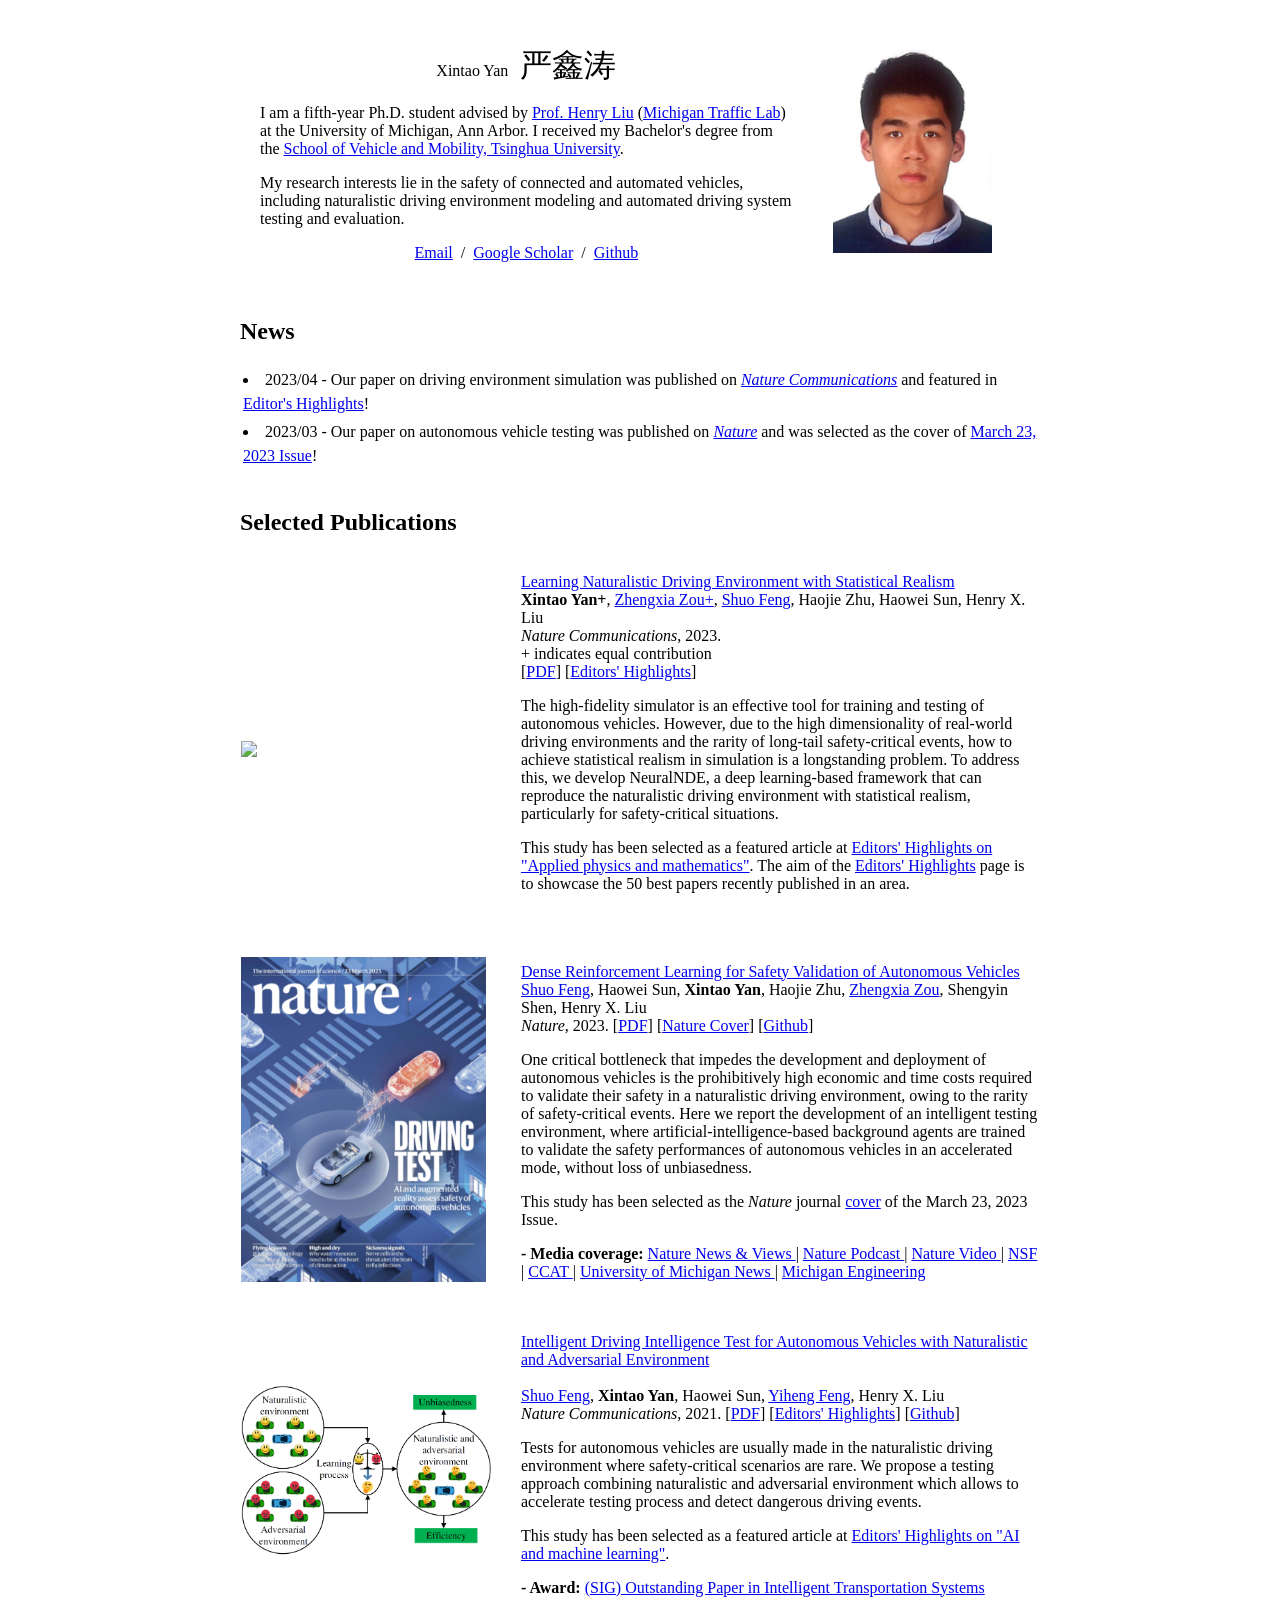
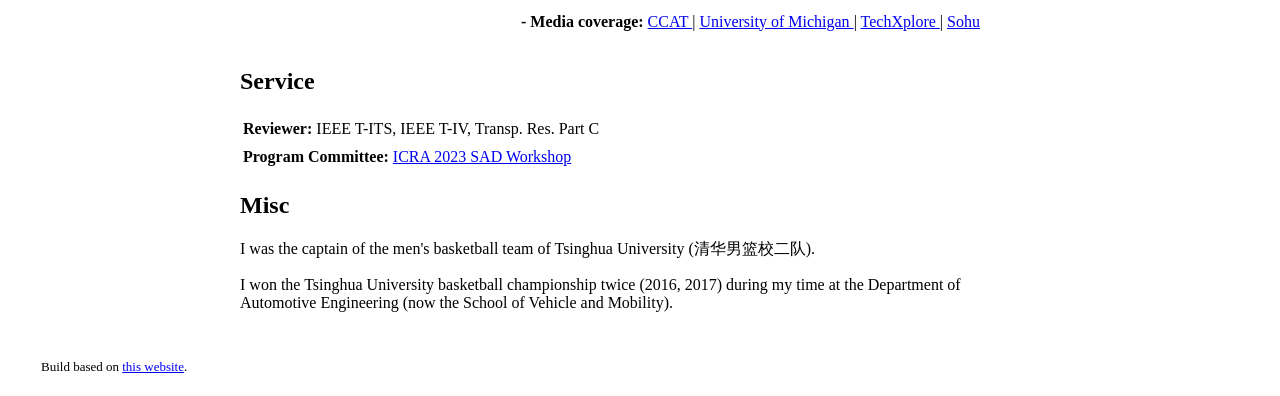
==== index.html @ e9068c9d "Update UM logo" ====
<!DOCTYPE HTML>
<html lang="en"><head><meta http-equiv="Content-Type" content="text/html; charset=UTF-8">

  <title>Xintao Yan</title>
  
  <meta name="author" content="Xintao Yan">
  <meta name="viewport" content="width=device-width, initial-scale=1">
  
  <link rel="stylesheet" type="text/css" href="stylesheet.css">
  <link rel="icon" type="image/png" href="images/UM_logo-hex.png">
</head>

<body>
  <table style="width:100%;max-width:800px;border:0px;border-spacing:0px;border-collapse:separate;margin-right:auto;margin-left:auto;"><tbody>
    <tr style="padding:0px">
      <td style="padding:0px">
        <table style="width:100%;border:0px;border-spacing:0px;border-collapse:separate;margin-right:auto;margin-left:auto;"><tbody>
          <tr style="padding:0px">
            <td style="padding:2.5%;width:63%;vertical-align:middle">
              <p style="text-align:center">
                <name>Xintao Yan  &nbsp <font face="KaiTi" size="6">严鑫涛</font></name>
                <!-- <name>Xintao Yan - 严鑫涛</name> -->
              </p>
              <p>I am a fifth-year Ph.D. student advised by <a href="https://cee.engin.umich.edu/people/liu-henry/">Prof. Henry Liu</a>
                (<a href="https://traffic.engin.umich.edu/home">Michigan Traffic Lab</a>) at the University of Michigan, Ann Arbor.
                I received my Bachelor's degree from the <a href="https://www.tsinghua.edu.cn/en/">School of Vehicle and Mobility, Tsinghua University</a>.
              </p>
              <p>
                My research interests lie in the safety of connected and automated vehicles, including naturalistic 
                driving environment modeling and automated driving system testing and evaluation. 
              </p>
              <p style="text-align:center">
                <a href="mailto:xintaoy@umich.com">Email</a> &nbsp/&nbsp
                <a href="https://scholar.google.com/citations?user=KZSpfTYAAAAJ&hl=en">Google Scholar</a> &nbsp/&nbsp
                <a href="https://github.com/yougeyxt">Github</a>
              </p>
            </td>
            <td style="padding:2.5%;width:25%;max-width:25%">
              <a href="images/XintaoYan.jpg"><img style="width:90%;max-width:85%" alt="profile photo" src="images/XintaoYan.jpg" class="hoverZoomLink"></a>
            </td>
          </tr>
        </tbody></table>
        <section id="News">
          <h2 style="padding-bottom:vh;"> News </h2>
          <table style="line-height:150%" class="table table-hover table-striped">
              <tr><td style="width:20%;"><li>2023/04 - Our paper on driving environment simulation was published on 
                <a href="https://www.nature.com/articles/s41467-023-37677-5"><em>Nature Communications</em></a> and featured in 
                <a href="https://www.nature.com/collections/hjhbgijcei">Editor's Highlights</a>!
              </li> </td></tr>
              <tr><td style="width:20%;"><li>2023/03 - Our paper on autonomous vehicle testing was published on 
                <a href="https://www.nature.com/articles/s41586-023-05732-2"><em>Nature</em></a> and was selected
                as the cover of <a href="https://www.nature.com/nature/volumes/615/issues/7953">March 23, 2023 Issue</a>! </li></td></tr></table>
      </section>

      <br>
      <section id="Research">
        <h2> Selected Publications </h2>
        <!-- <hr> -->
        <table style="width:100%;border:0px;border-spacing:0px;border-collapse:separate;margin-right:auto;margin-left:auto;"><tbody>
          
          <tr>
            <td style="width:35%;vertical-align:middle">
              <img src='images/NeuralNDE.gif' width=90%>
            </td>
            <td style="width:65%;vertical-align:middle">
              <p>
                <a href="https://www.nature.com/articles/s41467-023-37677-5">
                  <papertitle>Learning Naturalistic Driving Environment with Statistical Realism
                  </papertitle>
                </a>
                <br>
                <strong>Xintao Yan+</strong>, 
                <a href="https://zhengxiazou.github.io/"><author>Zhengxia Zou+</author></a>, 
                <a href="https://www.fshuo.tech/"><author>Shuo Feng</author></a>, 
                Haojie Zhu, 
                Haowei Sun, 
                Henry X. Liu <br>
                <em>Nature Communications</em>, 2023. 
                <br>
                + indicates equal contribution
                <br>
                [<a href="https://www.nature.com/articles/s41467-023-37677-5">PDF</a>]
                [<a href="https://www.nature.com/collections/hjhbgijcei">Editors' Highlights</a>]
                <br>
                <p></p>
                <p>The high-fidelity simulator is an effective tool for training and testing of 
                  autonomous vehicles. However, due to the high
                  dimensionality of real-world driving environments and the rarity of long-tail
                  safety-critical events, how to achieve statistical realism in simulation is a longstanding
                  problem. To address this, we develop NeuralNDE, a deep learning-based framework that
                  can reproduce the naturalistic driving environment with statistical realism, 
                  particularly for safety-critical situations.
                </p>
                <p>
                  This study has been selected as a featured article at 
                  <a href="https://www.nature.com/collections/hjhbgijcei">Editors' Highlights on "Applied physics and mathematics"</a>. 
                  The aim of the <a href="https://www.nature.com/ncomms/editorshighlights">Editors' Highlights</a> page
                  is to showcase the 50 best papers recently published in an area.
                </p>
                <br>
                <br>
            </td>
          </tr>
          
          <tr>
            <td style="width:35%;vertical-align:middle">
              <img src='images/D2RL_Nature_cover.png' width=88%>
            </td>
            <td style="width:65%;vertical-align:middle">
              <p>
                <a href="https://www.nature.com/articles/s41586-023-05732-2">
                  <papertitle>Dense Reinforcement Learning for Safety Validation of Autonomous Vehicles
                  </papertitle>
                </a>
                <br>
                <a href="https://www.fshuo.tech/"><author>Shuo Feng</author></a>,
                Haowei Sun,  
                <strong>Xintao Yan</strong>, 
                Haojie Zhu, 
                <a href="https://zhengxiazou.github.io/"><author>Zhengxia Zou</author></a>, 
                Shengyin Shen, 
                Henry X. Liu <br>
                <em>Nature</em>, 2023. 
                [<a href="https://www.nature.com/articles/s41586-023-05732-2">PDF</a>]
                [<a href="https://www.nature.com/nature/volumes/615/issues/7953">Nature Cover</a>]
                [<a href="https://github.com/michigan-traffic-lab/Dense-Deep-Reinforcement-Learning">Github</a>]
                <br>
                <p></p>
                <p>One critical bottleneck that impedes the development and deployment of autonomous 
                  vehicles is the prohibitively high economic and time costs required to validate their 
                  safety in a naturalistic driving environment, owing to the rarity of safety-critical 
                  events. Here we report the development of an intelligent testing environment, where 
                  artificial-intelligence-based background agents are trained to validate the safety 
                  performances of autonomous vehicles in an accelerated mode, without loss of 
                  unbiasedness.
                </p>
                <p>
                  This study has been selected as the <em>Nature</em> journal 
                  <a href="https://www.nature.com/nature/volumes/615/issues/7953">cover</a> of the March 23, 2023 Issue.
                </p>
                <p>
                  <strong>- Media coverage:</strong>
                  <a href="https://www.nature.com/articles/d41586-023-00798-4">Nature News & Views
                    <!-- Hazards help autonomous cars to drive safely -->
                  </a>|
                  <a href="https://www.nature.com/articles/d41586-023-00867-8">Nature Podcast
                    <!-- How to make driverless cars safer — expose them to lots of dangerous drivers -->
                  </a>|
                  <a href="https://www.nature.com/articles/d41586-023-00868-7">Nature Video
                    <!-- The driving test for driverless cars -->
                  </a>|
                  <a href="https://beta.nsf.gov/science-matters/researchers-leverage-ai-accelerate-driverless">NSF
                    <!-- Researchers leverage AI to accelerate driverless vehicle testing -->
                  </a>|
                  <a href="https://ccat.umtri.umich.edu/ccat-research-cover-of-nature-issue/">
                    CCAT
                  </a>|
                  <a href="https://news.umich.edu/simulated-terrible-drivers-cut-the-time-and-cost-of-av-testing-by-a-factor-of-one-thousand/">University of Michigan News
                    <!-- Simulated terrible drivers cut the time and cost of AV testing by a factor of one thousand -->
                  </a>|
                  <a href="https://news.engin.umich.edu/2023/03/simulated-terrible-drivers-cut-the-time-and-cost-of-av-testing-by-a-factor-of-one-thousand/">Michigan Engineering
                    <!-- Simulated terrible drivers cut the time and cost of AV testing by a factor of one thousand -->
                  </a>
                </p>
            </td>
          </tr>
          
          <tr>
            <td style="width:35%;vertical-align:middle">
              <img src='images/NADE-NComm.png' width=90%>
            </td>
            <td style="width:65%;vertical-align:middle">
              <p>
                <br>
                <a href="https://www.nature.com/articles/s41467-021-21007-8">
                  <papertitle>Intelligent Driving Intelligence Test for Autonomous Vehicles with Naturalistic and Adversarial Environment
                  </papertitle>
                </a>
                <br>
                <br>
                <a href="https://www.fshuo.tech/"><author>Shuo Feng</author></a>,
                <strong>Xintao Yan</strong>, 
                Haowei Sun,  
                <a href="https://engineering.purdue.edu/CE/People/ptProfile?resource_id=244000"><author>Yiheng Feng</author></a>,
                Henry X. Liu <br>
                <em>Nature Communications</em>, 2021. 
                [<a href="https://www.nature.com/articles/s41467-021-21007-8">PDF</a>]
                [<a href="https://www.nature.com/collections/ceiajcdbeb">Editors' Highlights</a>]
                [<a href="https://github.com/michigan-traffic-lab/Naturalistic-and-Adversarial-Driving-Environment">Github</a>]
                <br>
                <p></p>
                <p>Tests for autonomous vehicles are usually made in the naturalistic driving 
                  environment where safety-critical scenarios are rare. We propose a 
                  testing approach combining naturalistic and adversarial environment which 
                  allows to accelerate testing process and detect dangerous driving events.
                </p>
                <p>
                  This study has been selected as a featured article at 
                  <a href="https://www.nature.com/collections/ceiajcdbeb">Editors' Highlights on "AI and machine learning"</a>. 
                </p>
                <p>
                  <strong>- Award:</strong>
                  <a href="https://www.informs.org/Recognizing-Excellence/Community-Prizes/Transportation-Science-and-Logistics-Section/SIG-Outstanding-Paper-in-Intelligent-Transportation-Systems">
                    (SIG) Outstanding Paper in Intelligent Transportation Systems
                    <!-- Hazards help autonomous cars to drive safely -->
                  </a>
                </p>
                <p>
                  <strong>- Media coverage:</strong>
                  <a href="https://ccat.umtri.umich.edu/ccat-directors-research-published-in-nature-communications/">CCAT
                  </a>|
                  <a href="https://cee.engin.umich.edu/2021/02/02/more-efficient-testing-method-could-accelerate-the-deployment-of-autonomous-vehicles/">
                    University of Michigan
                  </a>|
                  <a href="https://techxplore.com/news/2021-02-intelligence-autonomous.html">
                    TechXplore
                  </a>|
                  <a href="https://www.sohu.com/a/449235554_610300">
                    Sohu
                  </a>
                </p>
            </td>
          </tr>

        </tbody></table>

				
        <section id="Service" >
          <!-- <h2 style="padding-bottom:1vh;">Service</h2>     -->
          <h2>Service</h2>    
          <table style="line-height:150%" class="table table-hover table-striped">
            <tr><td style="width:25%;">
              <strong>Reviewer:</strong> IEEE T-ITS, IEEE T-IV, Transp. Res. Part C </td></tr>
            <tr><td style="width:25%">
              <strong>Program Committee:</strong>
              <a href="https://sites.google.com/view/icra2023av/home">
                ICRA 2023 SAD Workshop
              </a>
            </td></tr>
          </table>
      </section>

      <section id="Misc" >
        <!-- <h2 style="padding-bottom:1vh;">Service</h2>     -->
        <h2>Misc</h2>    
        <table style="line-height:150%" class="table table-hover table-striped">
          <p>
            I was the captain of the men's basketball team of Tsinghua University (清华男篮校二队). 
          </p>
          <p>
            I won the Tsinghua University basketball championship twice (2016, 2017) during my time at the 
            Department of Automotive Engineering (now the School of Vehicle and Mobility).
          </p>
        </table>
      </section>
    
        </tbody></table>
        <table style="width:100%;border:0px;border-spacing:0px;border-collapse:separate;margin-right:auto;margin-left:auto;"><tbody>
          <tr>
            <td style="padding:0px;padding-left: 33px;">
              <br>
              <p style="text-align:left;font-size:small;">
                Build based on <a href="https://github.com/jonbarron/jonbarron_website">this website</a>.
              </p>
            </td>
          </tr>
        </tbody></table>
      </td>
    </tr>
  </table>
</body>

</html>
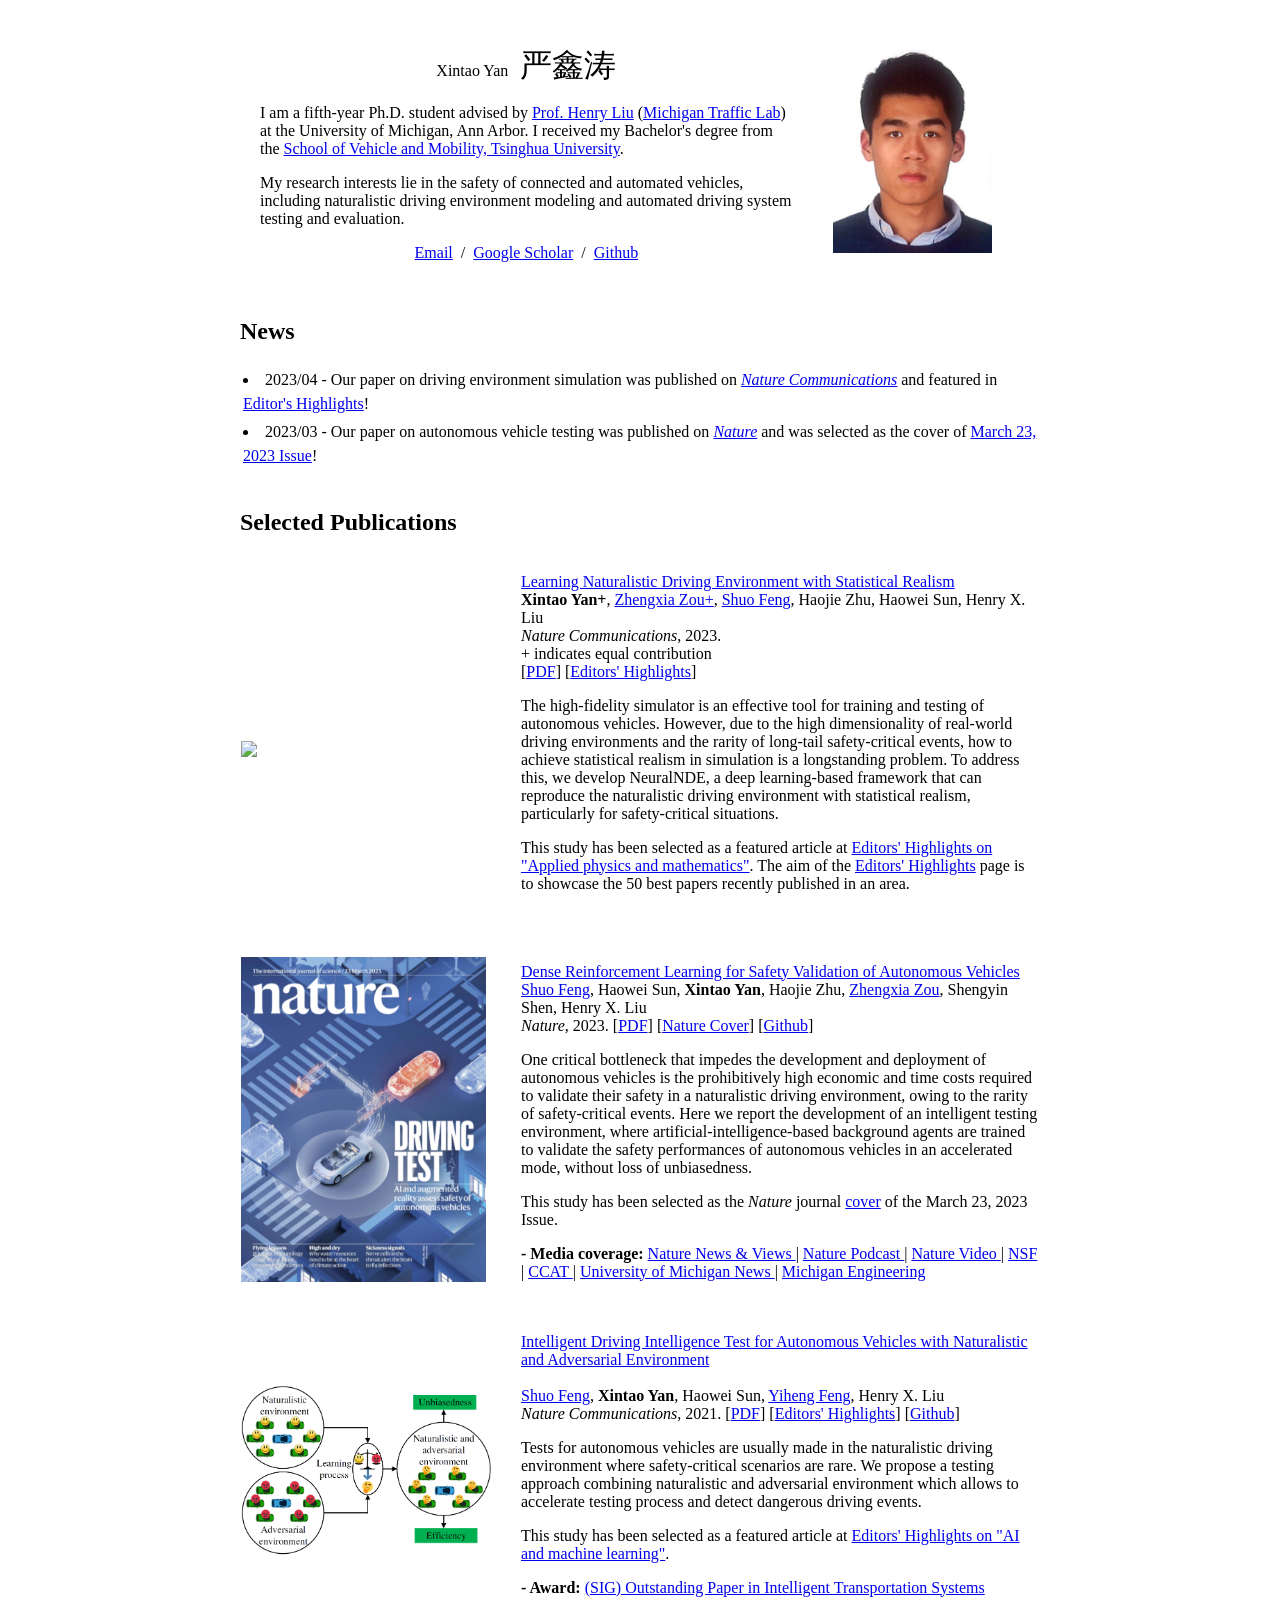
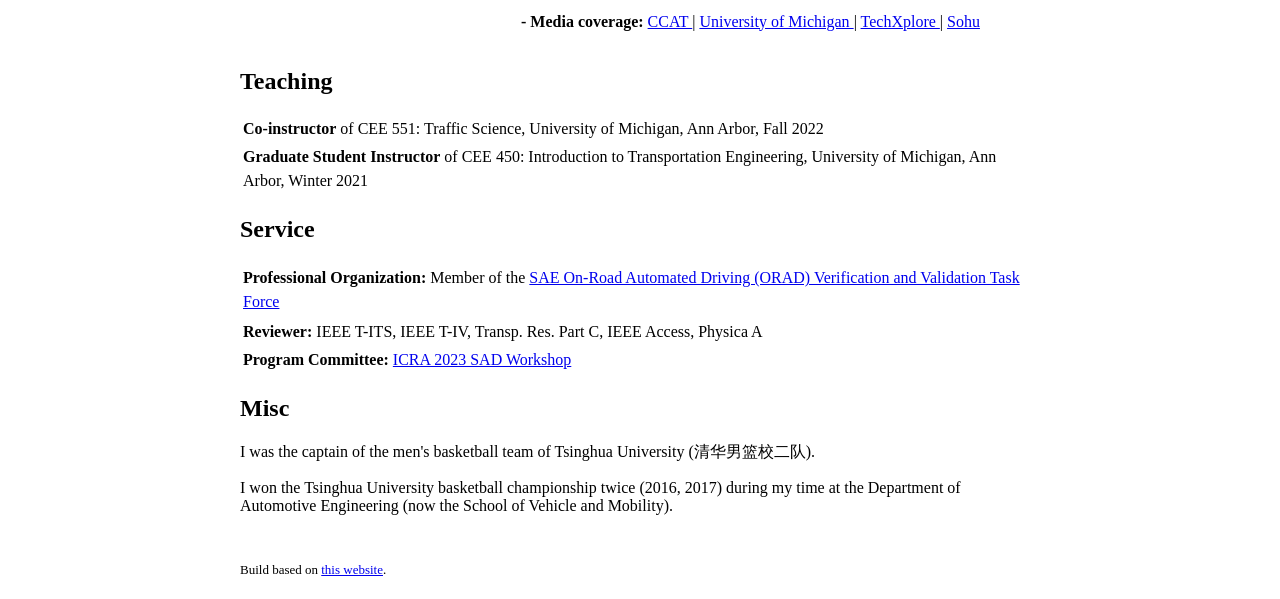
==== commit b89dc5e7: "Add teaching and update service" ====
--- a/index.html
+++ b/index.html
@@ -224,19 +224,45 @@
 
         </tbody></table>
 
+        <section id="Teaching" >
+          <!-- <h2 style="padding-bottom:1vh;">Service</h2>     -->
+          <h2>Teaching</h2>    
+          <table style="line-height:150%" class="table table-hover table-striped">
+            <tr><td style="width:25%;">
+              <strong>Co-instructor</strong> of CEE 551: Traffic Science, University of Michigan, Ann Arbor, Fall 2022
+            </td></tr>
+            
+            <tr><td style="width:25%">
+              <strong>Graduate Student Instructor</strong> of CEE 450: Introduction to Transportation Engineering, 
+              University of Michigan, Ann Arbor, Winter 2021
+            </td></tr>
+
+          </table>
+      </section>
 				
         <section id="Service" >
           <!-- <h2 style="padding-bottom:1vh;">Service</h2>     -->
           <h2>Service</h2>    
+          
           <table style="line-height:150%" class="table table-hover table-striped">
             <tr><td style="width:25%;">
-              <strong>Reviewer:</strong> IEEE T-ITS, IEEE T-IV, Transp. Res. Part C </td></tr>
+              <strong>Professional Organization:</strong> 
+              Member of the 
+              <a href="https://standardsworks.sae.org/standards-committees/road-automated-driving-orad-verification-validation">
+                SAE On-Road Automated Driving (ORAD) Verification and Validation Task Force </a>
+            </td></tr>
+          
+          <table style="line-height:150%" class="table table-hover table-striped">
+            <tr><td style="width:25%;">
+              <strong>Reviewer:</strong> IEEE T-ITS, IEEE T-IV, Transp. Res. Part C, IEEE Access, Physica A 
+            </td></tr>
+            
             <tr><td style="width:25%">
               <strong>Program Committee:</strong>
               <a href="https://sites.google.com/view/icra2023av/home">
-                ICRA 2023 SAD Workshop
-              </a>
-            </td></tr>
+                ICRA 2023 SAD Workshop</a>
+            </td></tr>
+
           </table>
       </section>
 
@@ -254,10 +280,9 @@
         </table>
       </section>
     
-        </tbody></table>
         <table style="width:100%;border:0px;border-spacing:0px;border-collapse:separate;margin-right:auto;margin-left:auto;"><tbody>
           <tr>
-            <td style="padding:0px;padding-left: 33px;">
+            <td style="padding:0px;">
               <br>
               <p style="text-align:left;font-size:small;">
                 Build based on <a href="https://github.com/jonbarron/jonbarron_website">this website</a>.
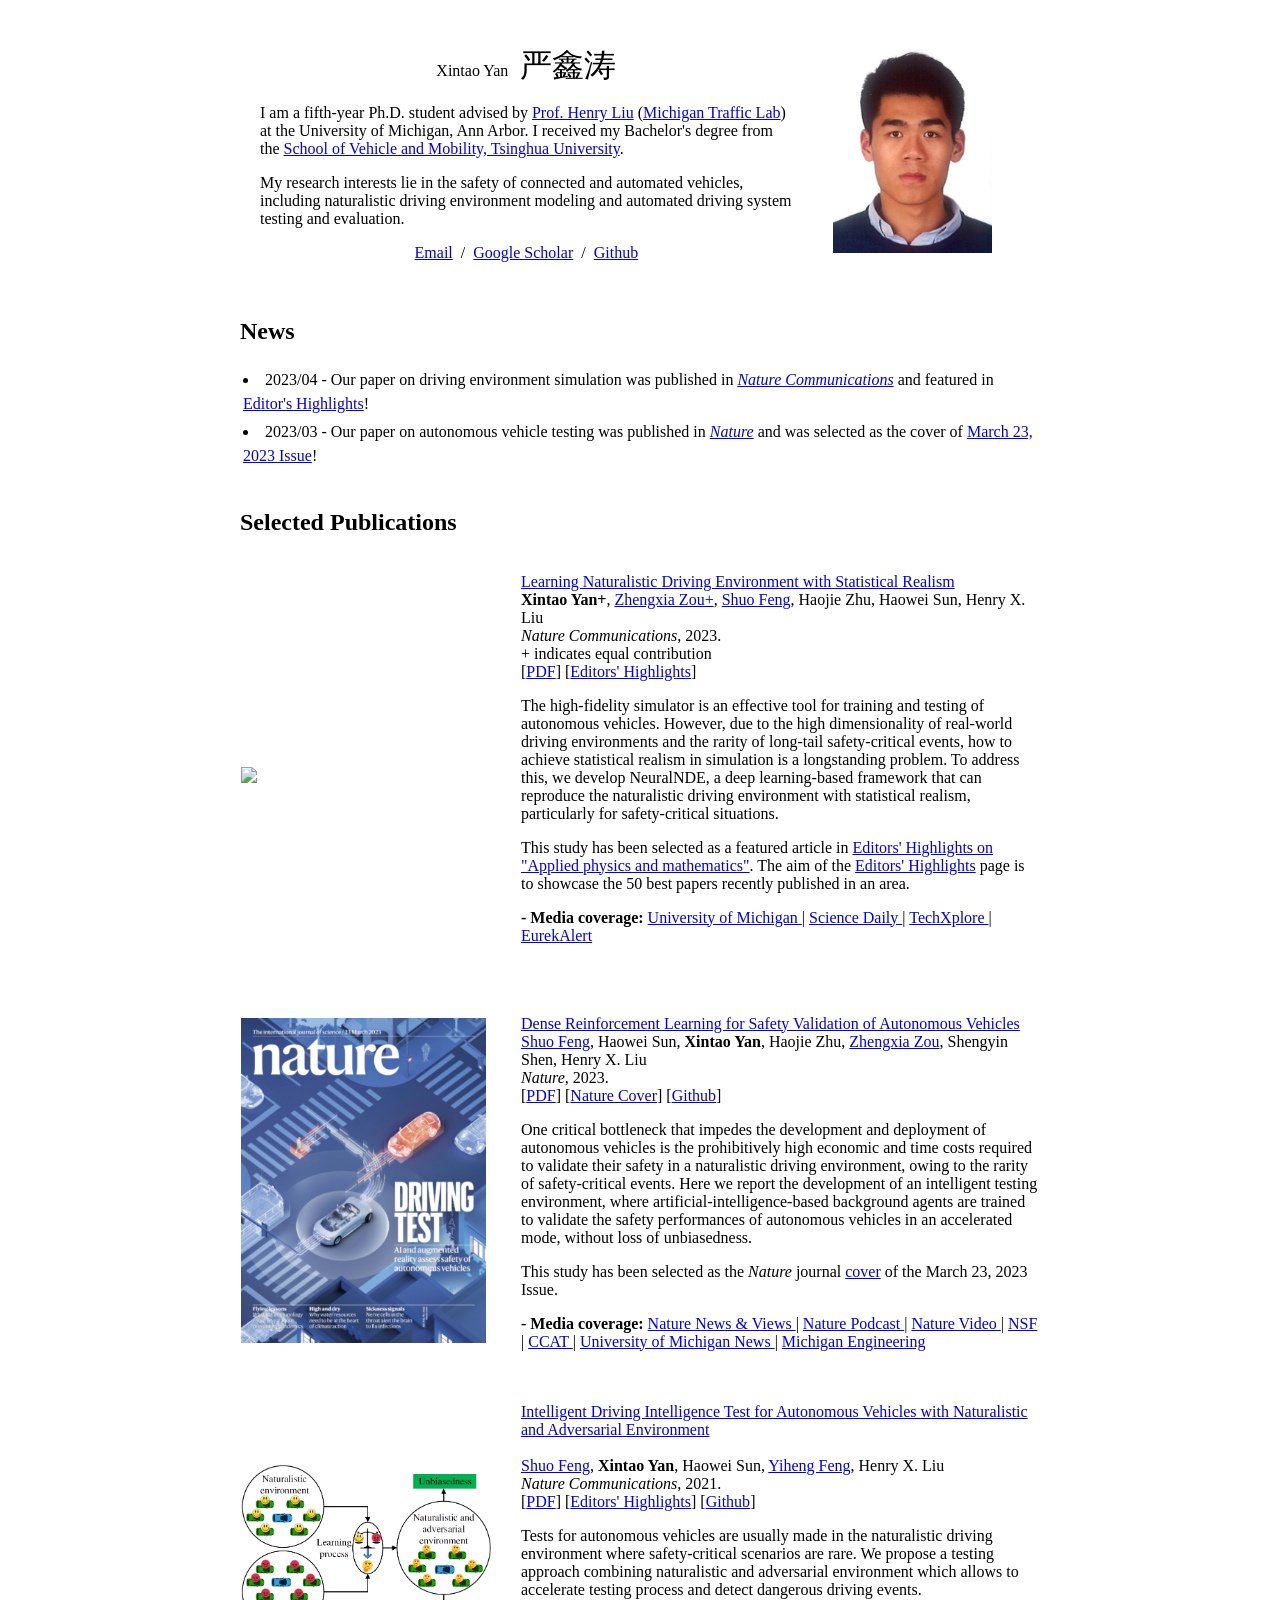
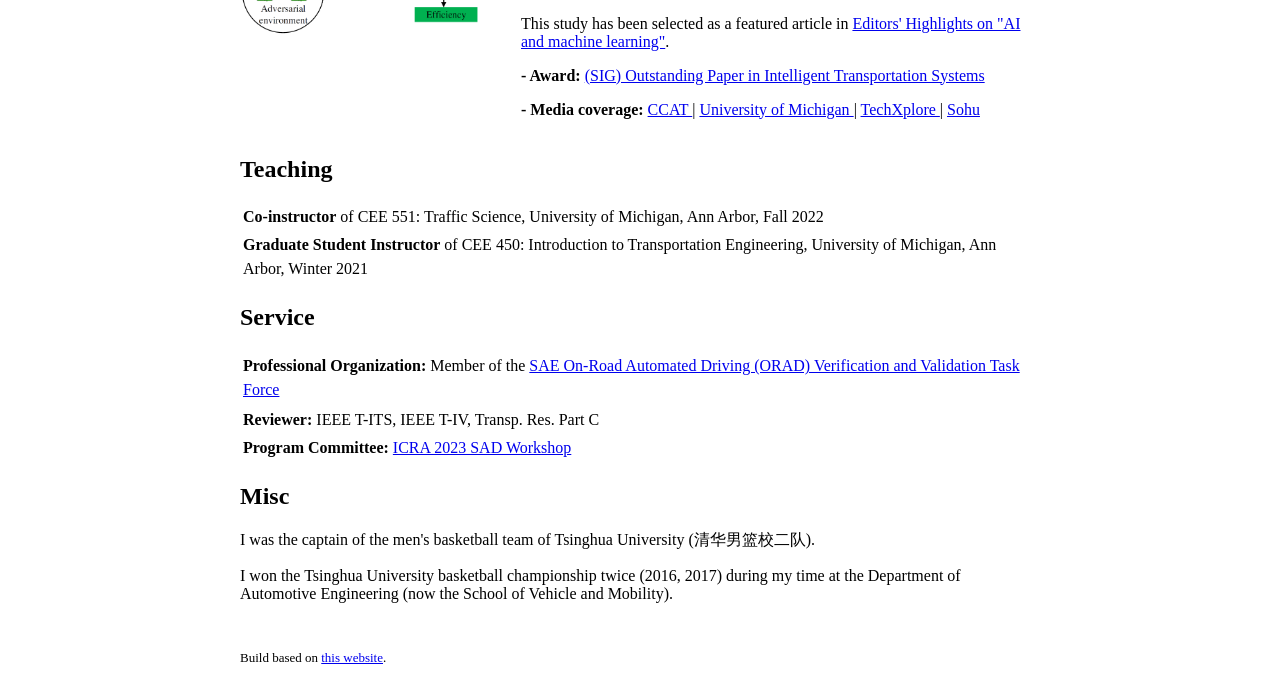
==== commit d396da86: "update NeuralNDE media coverage" ====
--- a/index.html
+++ b/index.html
@@ -43,11 +43,11 @@
         <section id="News">
           <h2 style="padding-bottom:vh;"> News </h2>
           <table style="line-height:150%" class="table table-hover table-striped">
-              <tr><td style="width:20%;"><li>2023/04 - Our paper on driving environment simulation was published on 
+              <tr><td style="width:20%;"><li>2023/04 - Our paper on driving environment simulation was published in 
                 <a href="https://www.nature.com/articles/s41467-023-37677-5"><em>Nature Communications</em></a> and featured in 
                 <a href="https://www.nature.com/collections/hjhbgijcei">Editor's Highlights</a>!
               </li> </td></tr>
-              <tr><td style="width:20%;"><li>2023/03 - Our paper on autonomous vehicle testing was published on 
+              <tr><td style="width:20%;"><li>2023/03 - Our paper on autonomous vehicle testing was published in 
                 <a href="https://www.nature.com/articles/s41586-023-05732-2"><em>Nature</em></a> and was selected
                 as the cover of <a href="https://www.nature.com/nature/volumes/615/issues/7953">March 23, 2023 Issue</a>! </li></td></tr></table>
       </section>
@@ -92,11 +92,28 @@
                   particularly for safety-critical situations.
                 </p>
                 <p>
-                  This study has been selected as a featured article at 
+                  This study has been selected as a featured article in 
                   <a href="https://www.nature.com/collections/hjhbgijcei">Editors' Highlights on "Applied physics and mathematics"</a>. 
                   The aim of the <a href="https://www.nature.com/ncomms/editorshighlights">Editors' Highlights</a> page
                   is to showcase the 50 best papers recently published in an area.
                 </p>
+
+                <p>
+                  <strong>- Media coverage:</strong>
+                  <a href="https://news.umich.edu/worlds-first-realistic-simulated-driving-environment-based-on-crash-prone-michigan-intersection/">
+                    University of Michigan
+                  </a>|
+                  <a href="https://www.sciencedaily.com/releases/2023/05/230501114008.htm">
+                    Science Daily
+                  </a>|
+                  <a href="https://techxplore.com/news/2023-05-world-realistic-simulated-environment-based.html">
+                    TechXplore
+                  </a>|
+                  <a href="https://www.eurekalert.org/news-releases/987857">
+                    EurekAlert
+                  </a>
+                </p>
+
                 <br>
                 <br>
             </td>
@@ -120,7 +137,8 @@
                 <a href="https://zhengxiazou.github.io/"><author>Zhengxia Zou</author></a>, 
                 Shengyin Shen, 
                 Henry X. Liu <br>
-                <em>Nature</em>, 2023. 
+                <em>Nature</em>, 2023.
+                <br>
                 [<a href="https://www.nature.com/articles/s41586-023-05732-2">PDF</a>]
                 [<a href="https://www.nature.com/nature/volumes/615/issues/7953">Nature Cover</a>]
                 [<a href="https://github.com/michigan-traffic-lab/Dense-Deep-Reinforcement-Learning">Github</a>]
@@ -184,6 +202,7 @@
                 <a href="https://engineering.purdue.edu/CE/People/ptProfile?resource_id=244000"><author>Yiheng Feng</author></a>,
                 Henry X. Liu <br>
                 <em>Nature Communications</em>, 2021. 
+                <br>
                 [<a href="https://www.nature.com/articles/s41467-021-21007-8">PDF</a>]
                 [<a href="https://www.nature.com/collections/ceiajcdbeb">Editors' Highlights</a>]
                 [<a href="https://github.com/michigan-traffic-lab/Naturalistic-and-Adversarial-Driving-Environment">Github</a>]
@@ -195,7 +214,7 @@
                   allows to accelerate testing process and detect dangerous driving events.
                 </p>
                 <p>
-                  This study has been selected as a featured article at 
+                  This study has been selected as a featured article in 
                   <a href="https://www.nature.com/collections/ceiajcdbeb">Editors' Highlights on "AI and machine learning"</a>. 
                 </p>
                 <p>
@@ -254,7 +273,7 @@
           
           <table style="line-height:150%" class="table table-hover table-striped">
             <tr><td style="width:25%;">
-              <strong>Reviewer:</strong> IEEE T-ITS, IEEE T-IV, Transp. Res. Part C, IEEE Access, Physica A 
+              <strong>Reviewer:</strong> IEEE T-ITS, IEEE T-IV, Transp. Res. Part C 
             </td></tr>
             
             <tr><td style="width:25%">
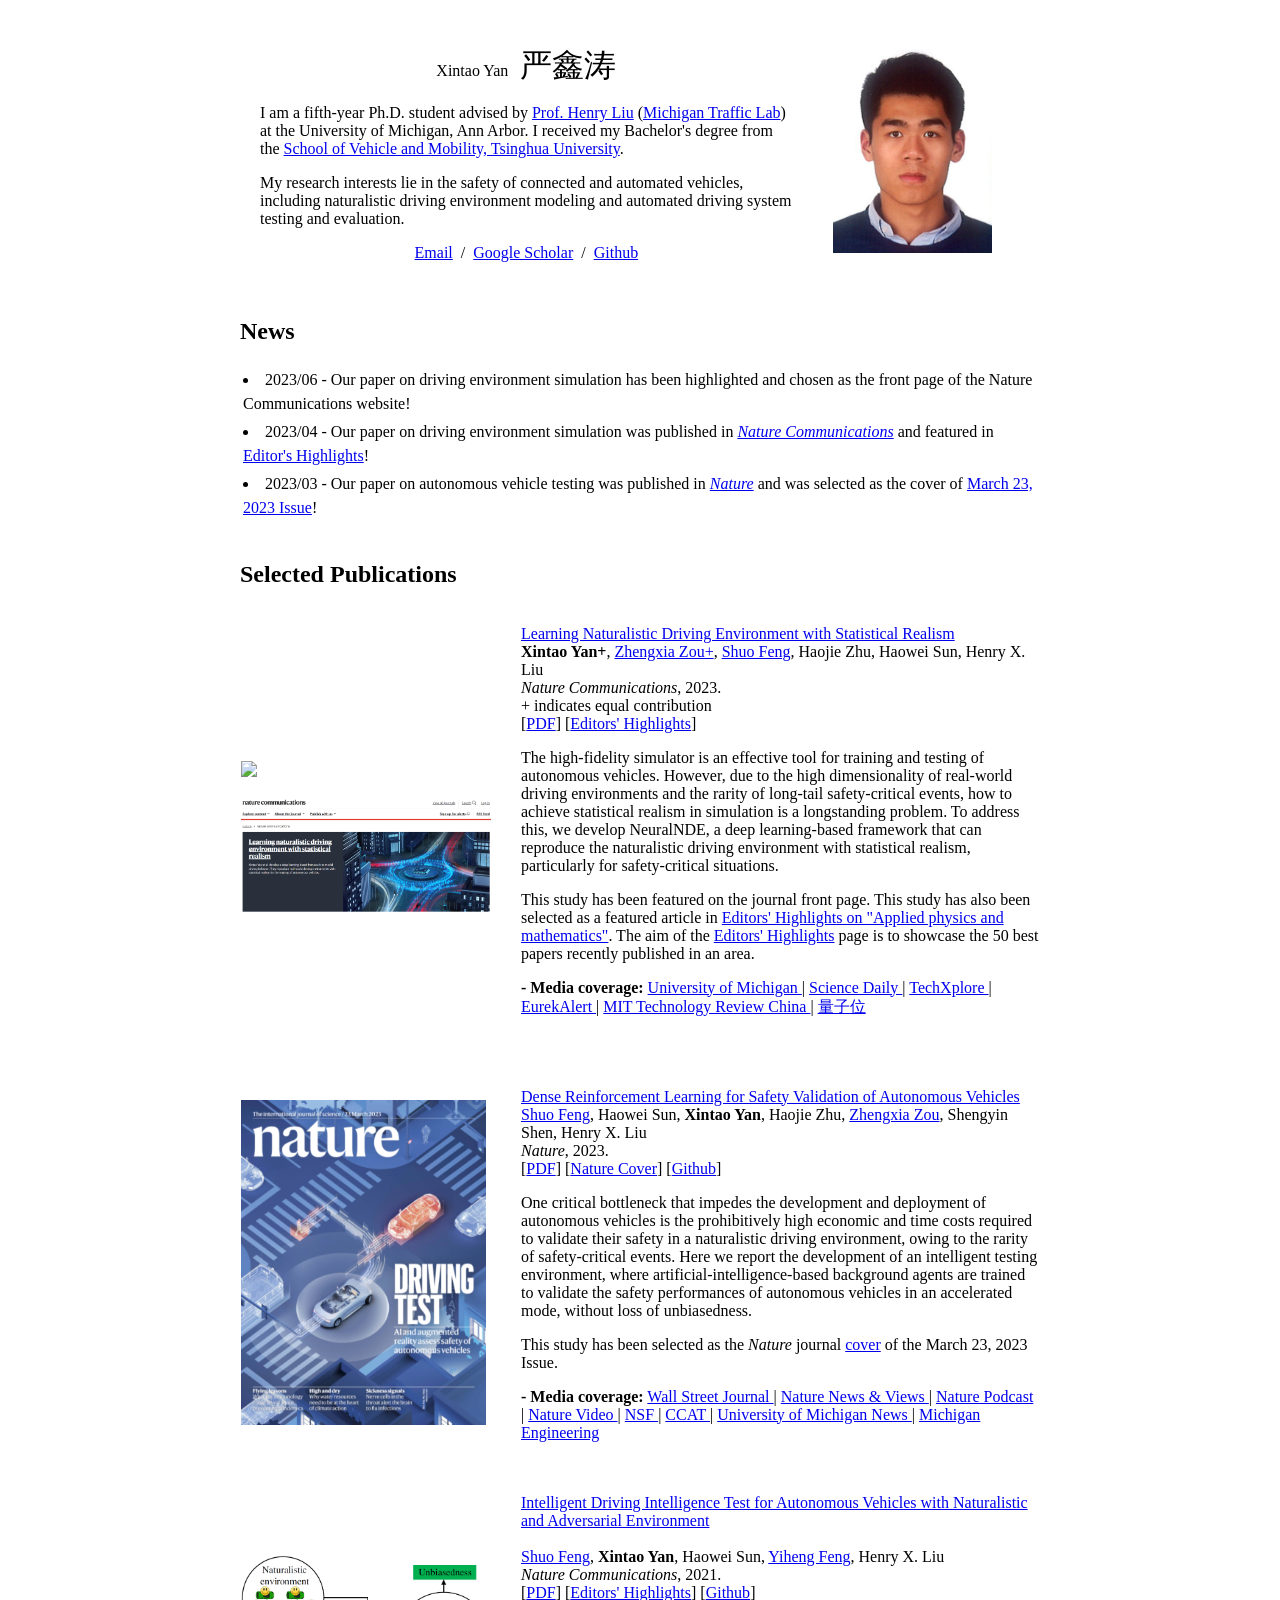
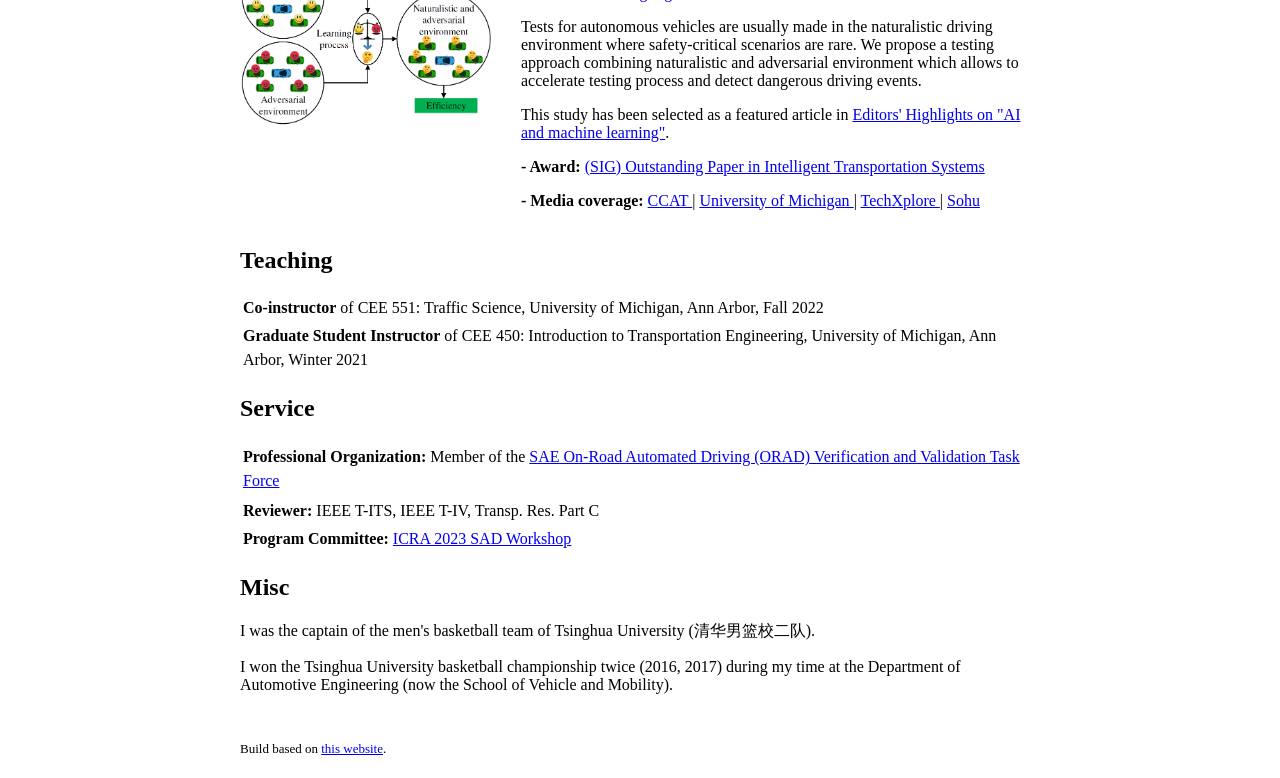
==== commit 19c206f5: "NComm front page" ====
--- a/index.html
+++ b/index.html
@@ -43,6 +43,9 @@
         <section id="News">
           <h2 style="padding-bottom:vh;"> News </h2>
           <table style="line-height:150%" class="table table-hover table-striped">
+              <tr><td style="width:20%;"><li>2023/06 - Our paper on driving environment simulation has been highlighted 
+                and chosen as the front page of the Nature Communications website! 
+              </li> </td></tr>
               <tr><td style="width:20%;"><li>2023/04 - Our paper on driving environment simulation was published in 
                 <a href="https://www.nature.com/articles/s41467-023-37677-5"><em>Nature Communications</em></a> and featured in 
                 <a href="https://www.nature.com/collections/hjhbgijcei">Editor's Highlights</a>!
@@ -61,6 +64,8 @@
           <tr>
             <td style="width:35%;vertical-align:middle">
               <img src='images/NeuralNDE.gif' width=90%>
+              <br></br>
+              <img src='images/NComm-front-page-featured-image.png' width=90%>
             </td>
             <td style="width:65%;vertical-align:middle">
               <p>
@@ -92,7 +97,8 @@
                   particularly for safety-critical situations.
                 </p>
                 <p>
-                  This study has been selected as a featured article in 
+                  This study has been featured on the journal front page.
+                  This study has also been selected as a featured article in 
                   <a href="https://www.nature.com/collections/hjhbgijcei">Editors' Highlights on "Applied physics and mathematics"</a>. 
                   The aim of the <a href="https://www.nature.com/ncomms/editorshighlights">Editors' Highlights</a> page
                   is to showcase the 50 best papers recently published in an area.
@@ -111,6 +117,12 @@
                   </a>|
                   <a href="https://www.eurekalert.org/news-releases/987857">
                     EurekAlert
+                  </a>|
+                  <a href="https://www.mittrchina.com/news/detail/11938">
+                    MIT Technology Review China
+                  </a>|
+                  <a href="https://www.sohu.com/a/674403685_610300">
+                    量子位
                   </a>
                 </p>
 
@@ -158,6 +170,8 @@
                 </p>
                 <p>
                   <strong>- Media coverage:</strong>
+                  <a href="https://www.wsj.com/articles/how-will-we-know-when-self-driving-cars-are-safe-when-they-can-handle-the-worlds-worst-drivers-fd35b907?page=1">Wall Street Journal
+                  </a>|
                   <a href="https://www.nature.com/articles/d41586-023-00798-4">Nature News & Views
                     <!-- Hazards help autonomous cars to drive safely -->
                   </a>|
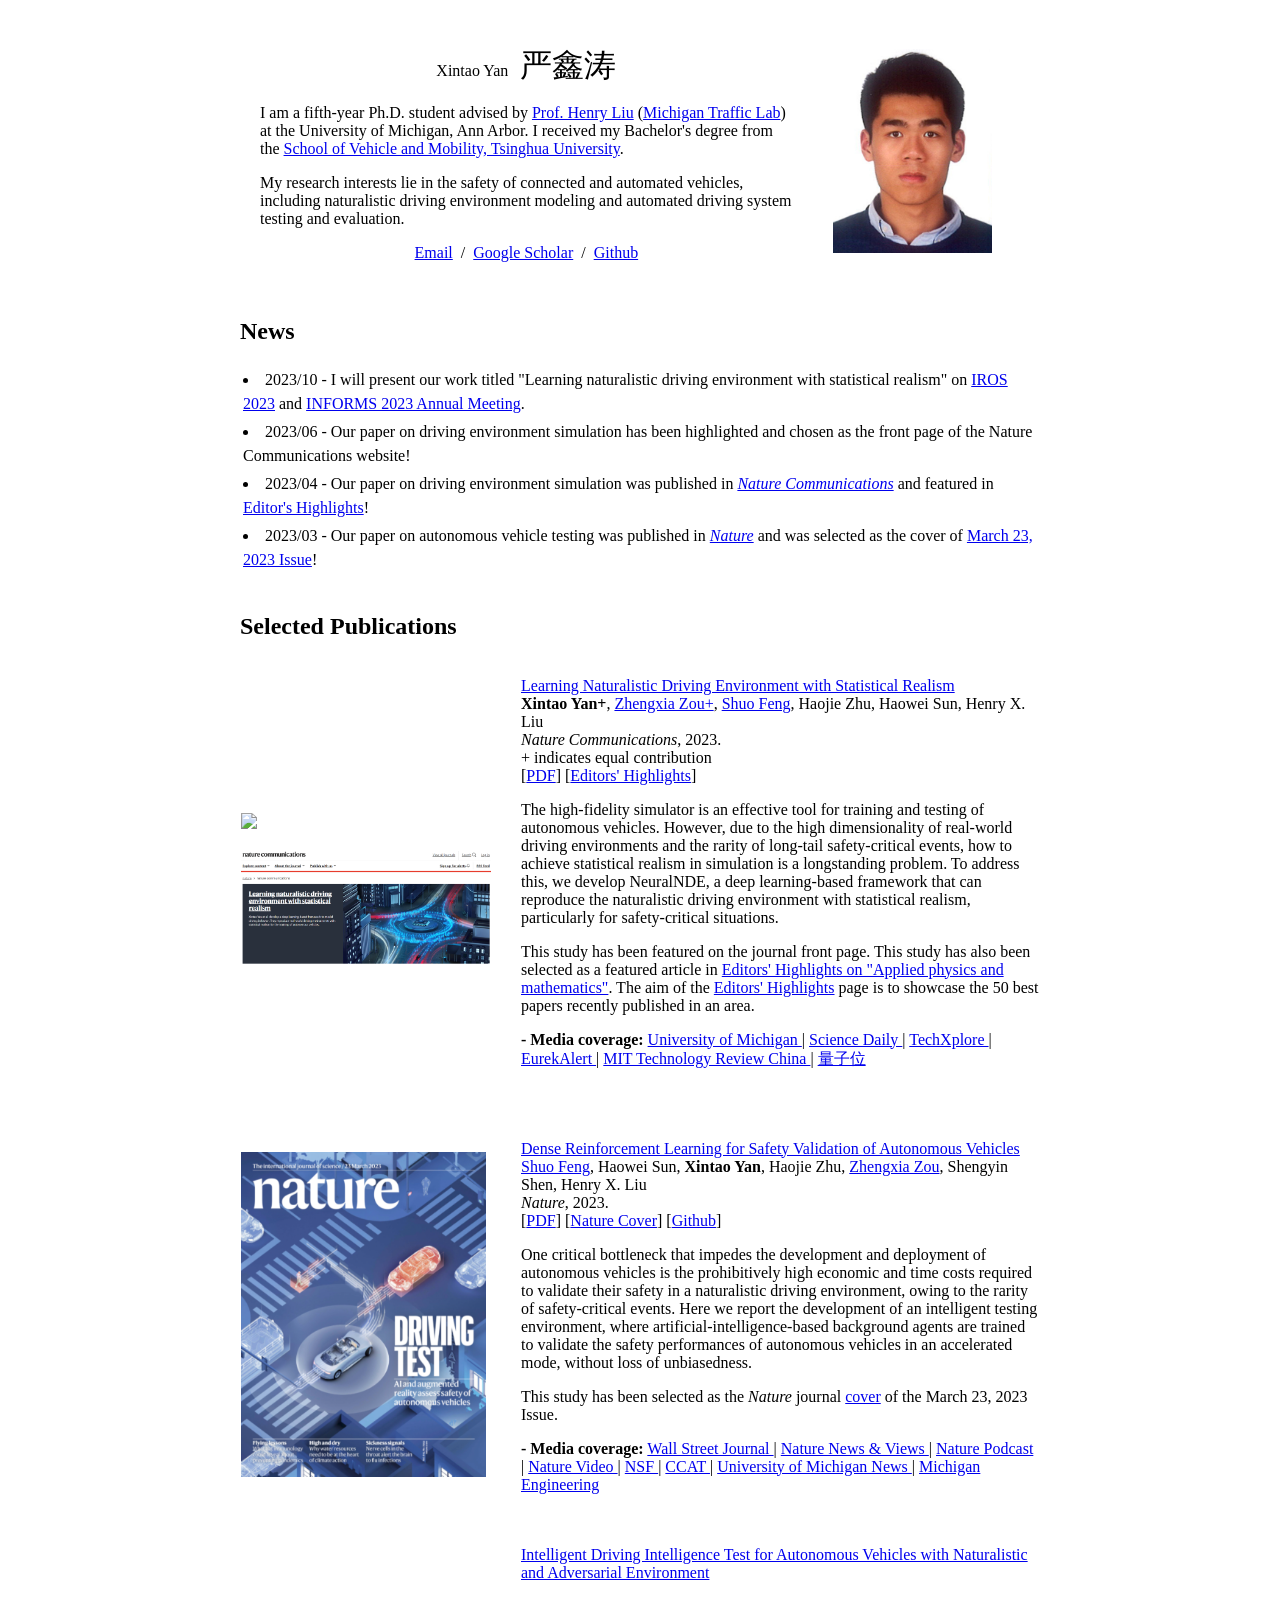
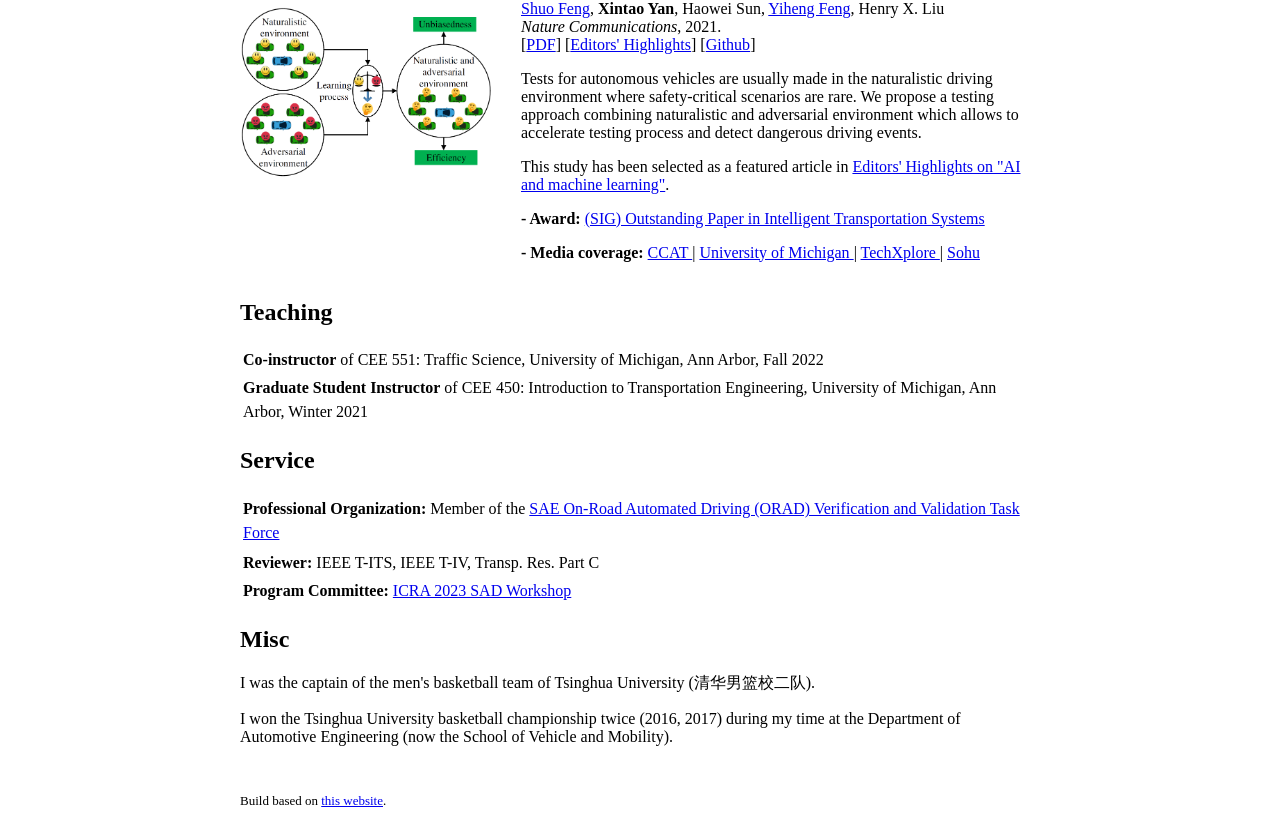
==== commit 50d72013: "Update news" ====
--- a/index.html
+++ b/index.html
@@ -43,6 +43,10 @@
         <section id="News">
           <h2 style="padding-bottom:vh;"> News </h2>
           <table style="line-height:150%" class="table table-hover table-striped">
+            <tr><td style="width:20%;"><li>2023/10 - I will present our work titled "Learning naturalistic driving environment with statistical realism"
+                    on <a href="https://ieee-iros.org/">IROS 2023</a> and 
+                    <a href="https://meetings.informs.org/wordpress/phoenix2023/#_gl=1*cp0lyh*_gcl_au*MTczMzIwOTA0NS4xNjkzNDUyNTAx">INFORMS 2023 Annual Meeting</a>.
+            </li> </td></tr>
               <tr><td style="width:20%;"><li>2023/06 - Our paper on driving environment simulation has been highlighted 
                 and chosen as the front page of the Nature Communications website! 
               </li> </td></tr>
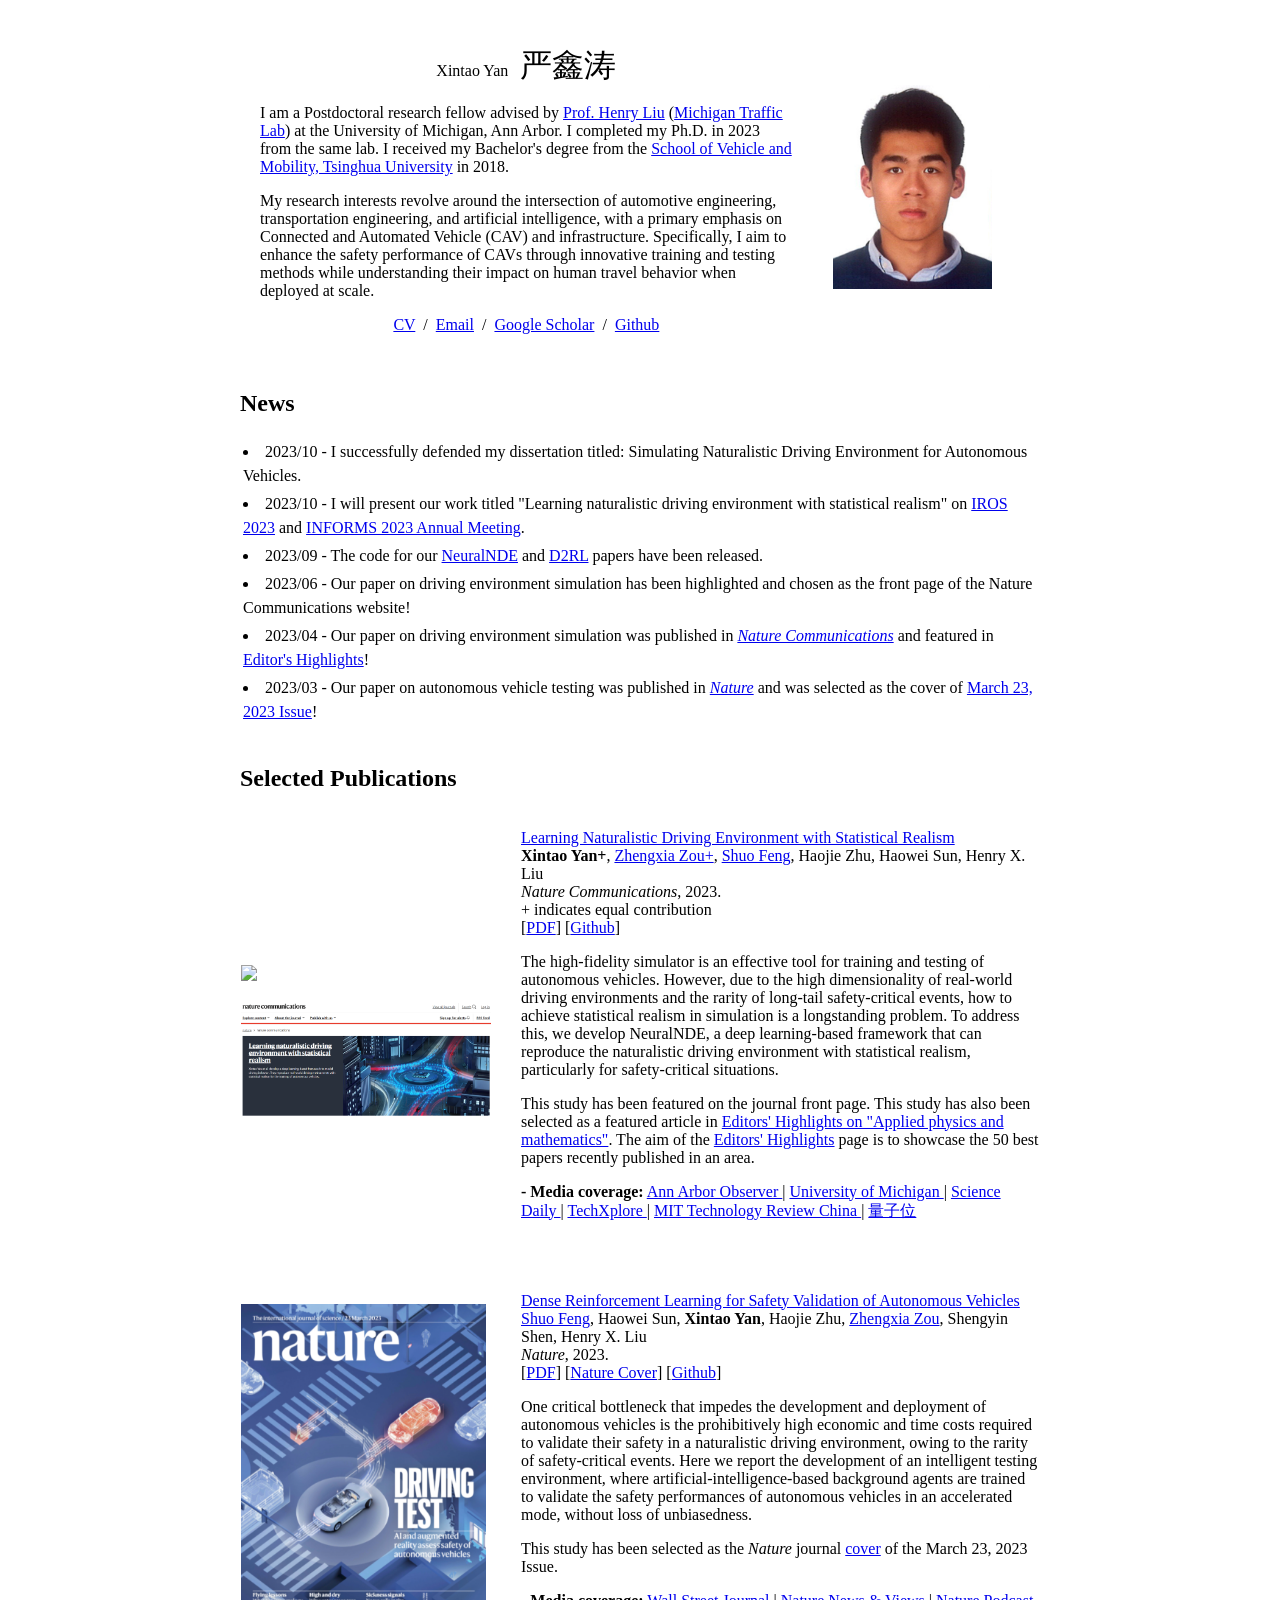
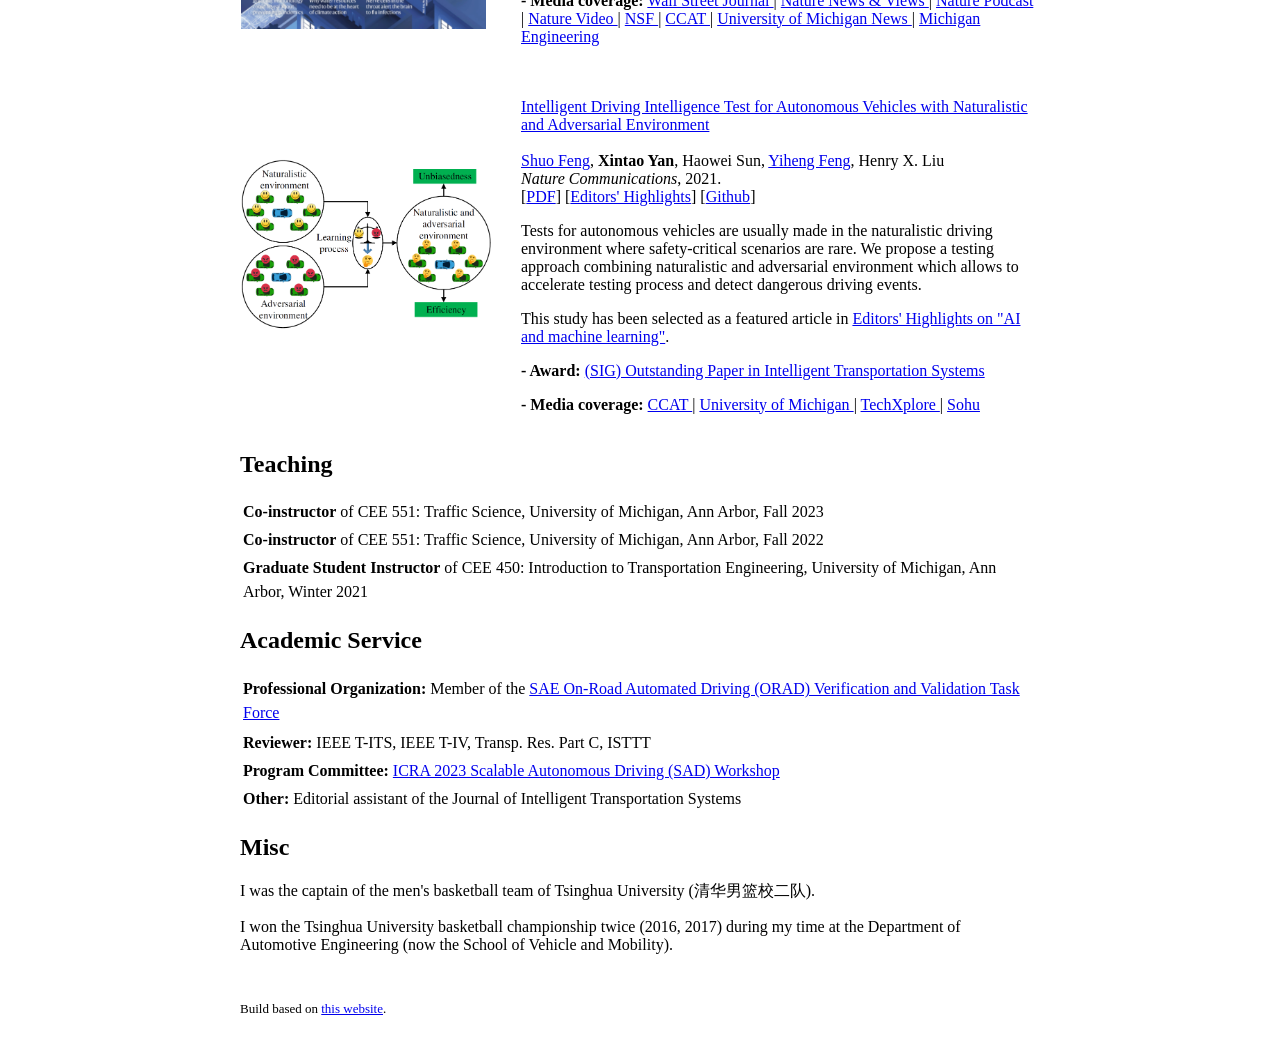
==== commit c6cbb4b0: "update" ====
--- a/index.html
+++ b/index.html
@@ -21,15 +21,24 @@
                 <name>Xintao Yan  &nbsp <font face="KaiTi" size="6">严鑫涛</font></name>
                 <!-- <name>Xintao Yan - 严鑫涛</name> -->
               </p>
-              <p>I am a fifth-year Ph.D. student advised by <a href="https://cee.engin.umich.edu/people/liu-henry/">Prof. Henry Liu</a>
+              <p>I am a Postdoctoral research fellow advised by <a href="https://cee.engin.umich.edu/people/liu-henry/">Prof. Henry Liu</a>
                 (<a href="https://traffic.engin.umich.edu/home">Michigan Traffic Lab</a>) at the University of Michigan, Ann Arbor.
-                I received my Bachelor's degree from the <a href="https://www.tsinghua.edu.cn/en/">School of Vehicle and Mobility, Tsinghua University</a>.
+                I completed my Ph.D. in 2023 from the same lab.
+                I received my Bachelor's degree from the <a href="https://www.tsinghua.edu.cn/en/">School of Vehicle and Mobility, Tsinghua University</a> in 2018.
               </p>
               <p>
-                My research interests lie in the safety of connected and automated vehicles, including naturalistic 
-                driving environment modeling and automated driving system testing and evaluation. 
+                My research interests revolve around the intersection of automotive engineering, 
+                transportation engineering, and artificial intelligence, with a primary emphasis 
+                on Connected and Automated Vehicle (CAV) and infrastructure. 
+                Specifically, I aim to enhance the safety performance of CAVs through 
+                innovative training and testing methods while understanding their impact 
+                on human travel behavior when deployed at scale.
+
+                <!-- My research interests lie in the safety of connected and automated vehicles, including naturalistic 
+                driving environment modeling and automated driving system testing and evaluation.  -->
               </p>
               <p style="text-align:center">
+                <a href="https://drive.google.com/file/d/1Ca99Gy411KNooLAqJn3EUmC_o5joJ2kr/view?usp=drive_link">CV</a> &nbsp/&nbsp
                 <a href="mailto:xintaoy@umich.com">Email</a> &nbsp/&nbsp
                 <a href="https://scholar.google.com/citations?user=KZSpfTYAAAAJ&hl=en">Google Scholar</a> &nbsp/&nbsp
                 <a href="https://github.com/yougeyxt">Github</a>
@@ -43,20 +52,32 @@
         <section id="News">
           <h2 style="padding-bottom:vh;"> News </h2>
           <table style="line-height:150%" class="table table-hover table-striped">
+            <tr><td style="width:20%;"><li>2023/10 - I successfully defended my dissertation titled: Simulating Naturalistic Driving Environment for Autonomous Vehicles.
+            </li> </td></tr>
+
             <tr><td style="width:20%;"><li>2023/10 - I will present our work titled "Learning naturalistic driving environment with statistical realism"
                     on <a href="https://ieee-iros.org/">IROS 2023</a> and 
                     <a href="https://meetings.informs.org/wordpress/phoenix2023/#_gl=1*cp0lyh*_gcl_au*MTczMzIwOTA0NS4xNjkzNDUyNTAx">INFORMS 2023 Annual Meeting</a>.
             </li> </td></tr>
-              <tr><td style="width:20%;"><li>2023/06 - Our paper on driving environment simulation has been highlighted 
+
+            <tr><td style="width:20%;"><li>2023/09 - The code for our 
+              <a href="https://github.com/michigan-traffic-lab/Learning-Naturalistic-Driving-Environment">NeuralNDE</a> 
+              and <a href="https://github.com/michigan-traffic-lab/Dense-Deep-Reinforcement-Learning">D2RL</a> papers have been released.
+            </li> </td></tr>
+            
+            <tr><td style="width:20%;"><li>2023/06 - Our paper on driving environment simulation has been highlighted 
                 and chosen as the front page of the Nature Communications website! 
-              </li> </td></tr>
-              <tr><td style="width:20%;"><li>2023/04 - Our paper on driving environment simulation was published in 
+            </li> </td></tr>
+
+            <tr><td style="width:20%;"><li>2023/04 - Our paper on driving environment simulation was published in 
                 <a href="https://www.nature.com/articles/s41467-023-37677-5"><em>Nature Communications</em></a> and featured in 
                 <a href="https://www.nature.com/collections/hjhbgijcei">Editor's Highlights</a>!
-              </li> </td></tr>
-              <tr><td style="width:20%;"><li>2023/03 - Our paper on autonomous vehicle testing was published in 
+            </li> </td></tr>
+            
+            <tr><td style="width:20%;"><li>2023/03 - Our paper on autonomous vehicle testing was published in 
                 <a href="https://www.nature.com/articles/s41586-023-05732-2"><em>Nature</em></a> and was selected
-                as the cover of <a href="https://www.nature.com/nature/volumes/615/issues/7953">March 23, 2023 Issue</a>! </li></td></tr></table>
+                as the cover of <a href="https://www.nature.com/nature/volumes/615/issues/7953">March 23, 2023 Issue</a>! 
+            </li></td></tr></table>
       </section>
 
       <br>
@@ -89,7 +110,8 @@
                 + indicates equal contribution
                 <br>
                 [<a href="https://www.nature.com/articles/s41467-023-37677-5">PDF</a>]
-                [<a href="https://www.nature.com/collections/hjhbgijcei">Editors' Highlights</a>]
+                <!-- [<a href="https://www.nature.com/collections/hjhbgijcei">Editors' Highlights</a>] -->
+                [<a href="https://github.com/michigan-traffic-lab/Learning-Naturalistic-Driving-Environment">Github</a>]
                 <br>
                 <p></p>
                 <p>The high-fidelity simulator is an effective tool for training and testing of 
@@ -110,6 +132,9 @@
 
                 <p>
                   <strong>- Media coverage:</strong>
+                  <a href="https://annarborobserver.com/virtual-roundabout/">
+                    Ann Arbor Observer
+                  </a>|
                   <a href="https://news.umich.edu/worlds-first-realistic-simulated-driving-environment-based-on-crash-prone-michigan-intersection/">
                     University of Michigan
                   </a>|
@@ -119,9 +144,9 @@
                   <a href="https://techxplore.com/news/2023-05-world-realistic-simulated-environment-based.html">
                     TechXplore
                   </a>|
-                  <a href="https://www.eurekalert.org/news-releases/987857">
+                  <!-- <a href="https://www.eurekalert.org/news-releases/987857">
                     EurekAlert
-                  </a>|
+                  </a>| -->
                   <a href="https://www.mittrchina.com/news/detail/11938">
                     MIT Technology Review China
                   </a>|
@@ -266,6 +291,10 @@
           <h2>Teaching</h2>    
           <table style="line-height:150%" class="table table-hover table-striped">
             <tr><td style="width:25%;">
+              <strong>Co-instructor</strong> of CEE 551: Traffic Science, University of Michigan, Ann Arbor, Fall 2023
+            </td></tr>
+
+            <tr><td style="width:25%;">
               <strong>Co-instructor</strong> of CEE 551: Traffic Science, University of Michigan, Ann Arbor, Fall 2022
             </td></tr>
             
@@ -279,7 +308,7 @@
 				
         <section id="Service" >
           <!-- <h2 style="padding-bottom:1vh;">Service</h2>     -->
-          <h2>Service</h2>    
+          <h2>Academic Service</h2>    
           
           <table style="line-height:150%" class="table table-hover table-striped">
             <tr><td style="width:25%;">
@@ -291,13 +320,18 @@
           
           <table style="line-height:150%" class="table table-hover table-striped">
             <tr><td style="width:25%;">
-              <strong>Reviewer:</strong> IEEE T-ITS, IEEE T-IV, Transp. Res. Part C 
+              <strong>Reviewer:</strong> IEEE T-ITS, IEEE T-IV, Transp. Res. Part C, ISTTT 
             </td></tr>
             
             <tr><td style="width:25%">
               <strong>Program Committee:</strong>
               <a href="https://sites.google.com/view/icra2023av/home">
-                ICRA 2023 SAD Workshop</a>
+                ICRA 2023 Scalable Autonomous Driving (SAD) Workshop</a>
+            </td></tr>
+            
+            <tr><td style="width:25%">
+              <strong>Other:</strong>
+              Editorial assistant of the Journal of Intelligent Transportation Systems </a>
             </td></tr>
 
           </table>
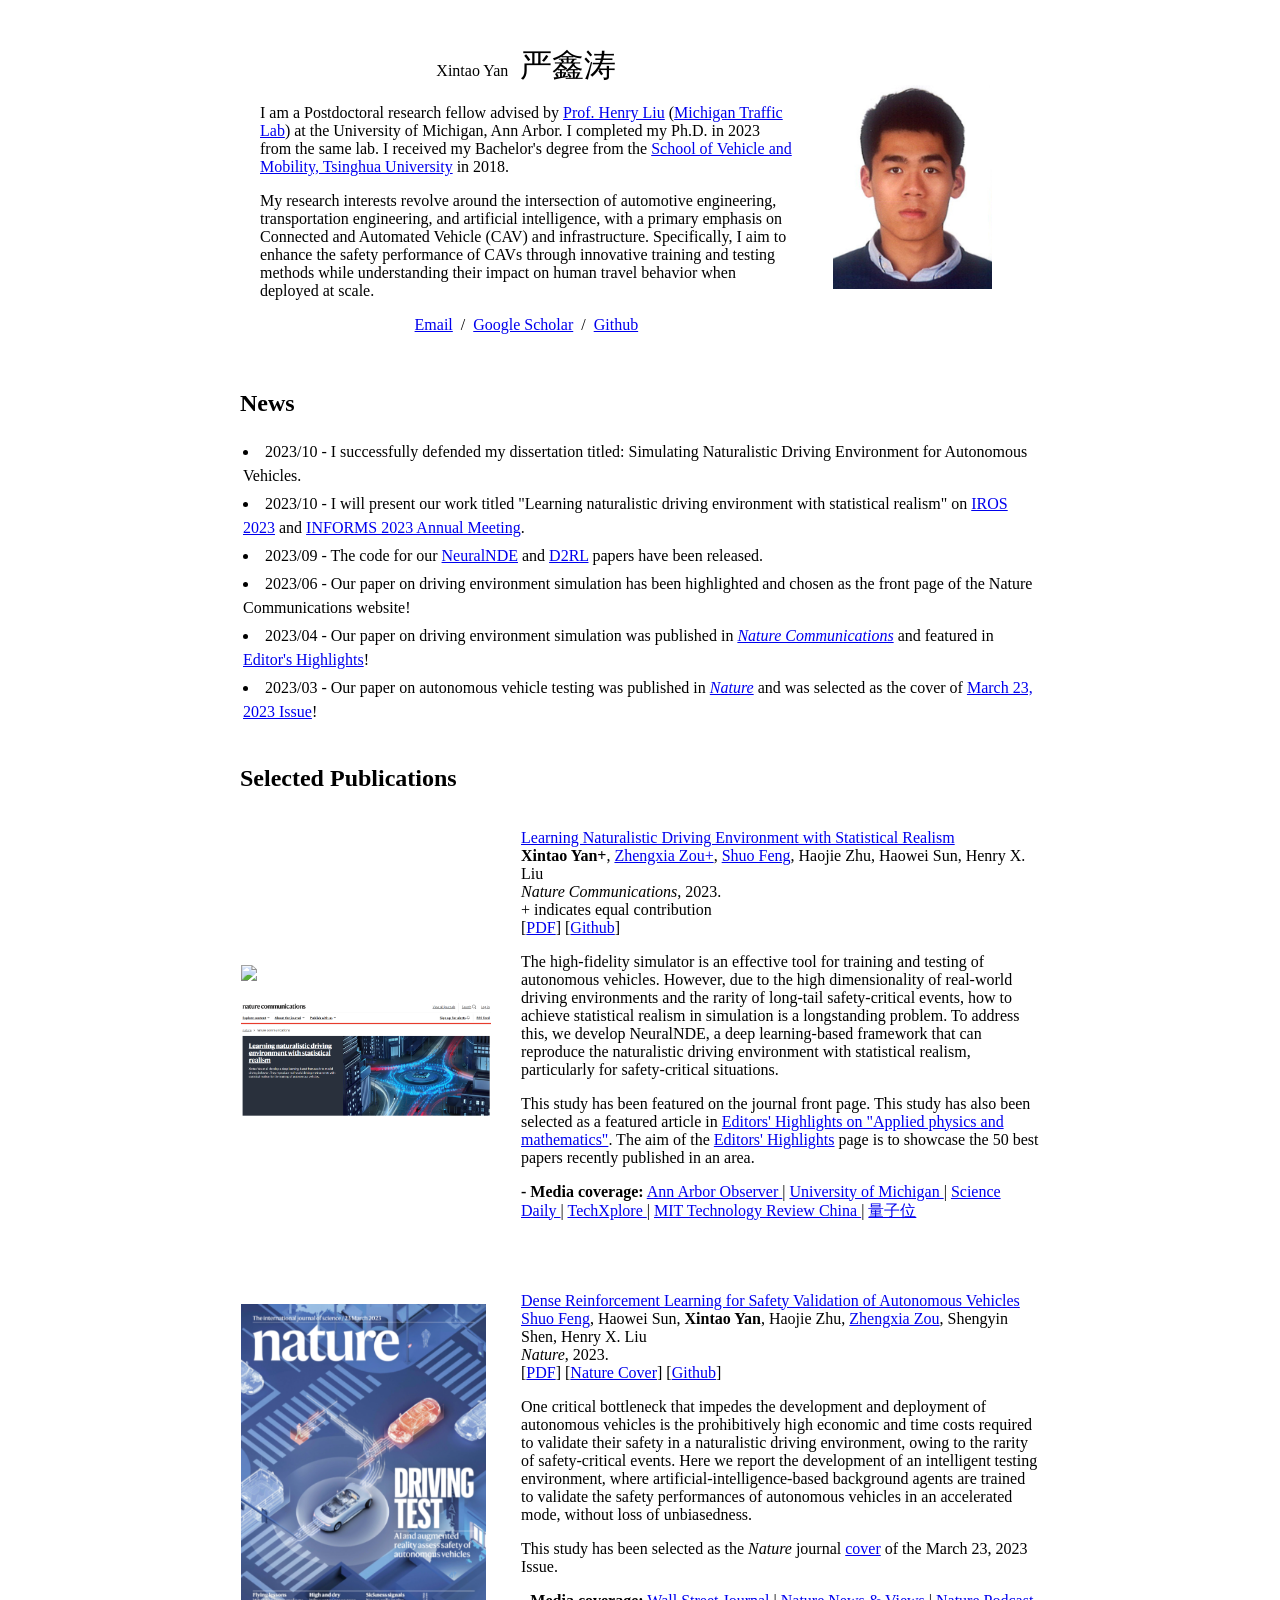
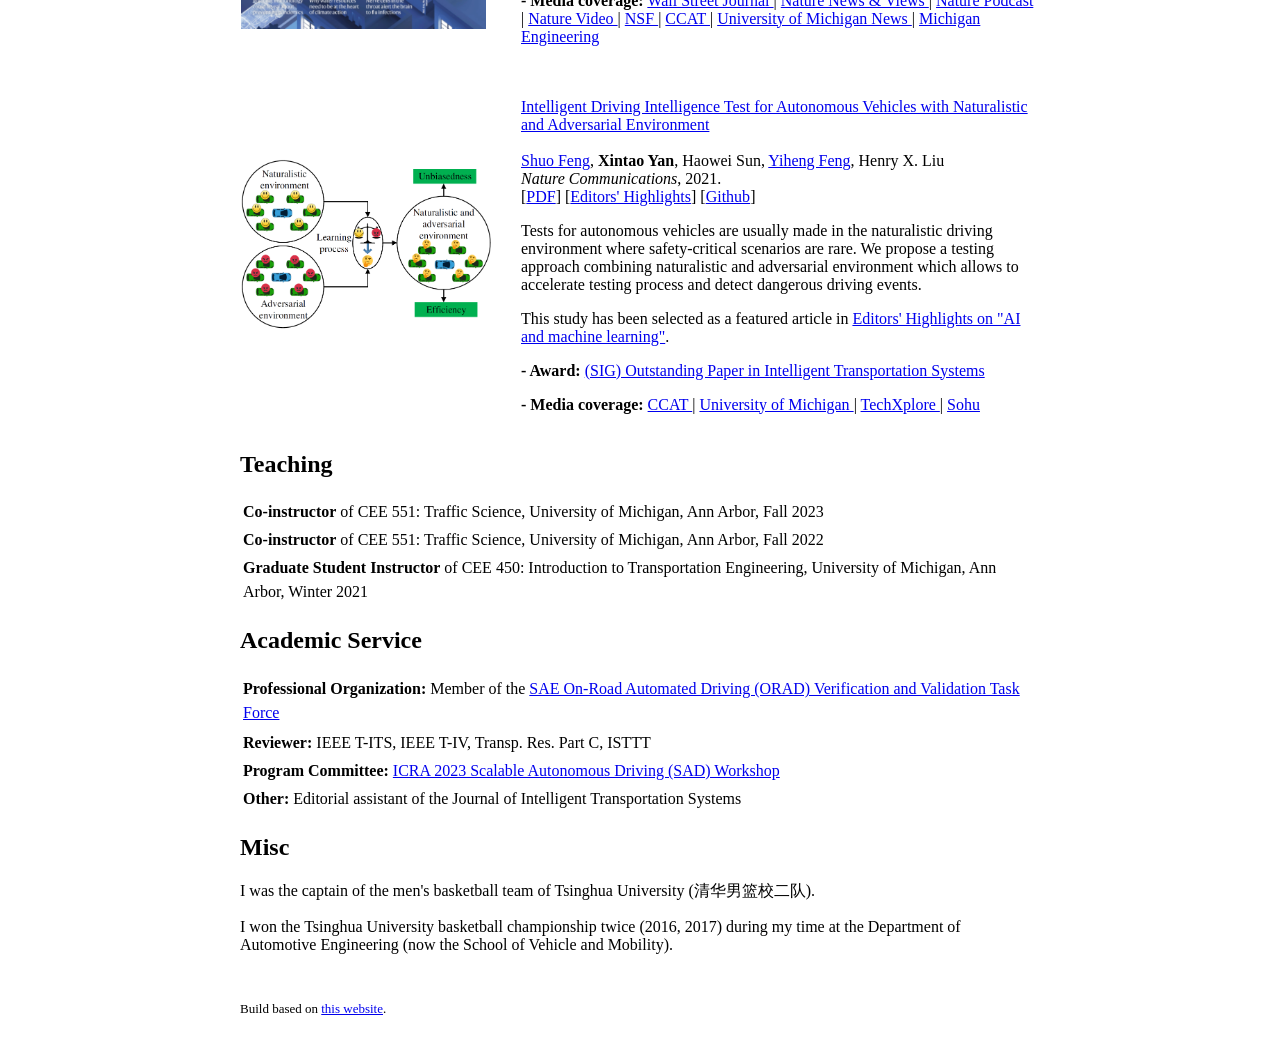
==== commit 2353282d: "update" ====
--- a/index.html
+++ b/index.html
@@ -38,7 +38,7 @@
                 driving environment modeling and automated driving system testing and evaluation.  -->
               </p>
               <p style="text-align:center">
-                <a href="https://drive.google.com/file/d/1Ca99Gy411KNooLAqJn3EUmC_o5joJ2kr/view?usp=drive_link">CV</a> &nbsp/&nbsp
+                <!-- <a href="https://drive.google.com/file/d/1Ca99Gy411KNooLAqJn3EUmC_o5joJ2kr/view?usp=drive_link">CV</a> &nbsp/&nbsp -->
                 <a href="mailto:xintaoy@umich.com">Email</a> &nbsp/&nbsp
                 <a href="https://scholar.google.com/citations?user=KZSpfTYAAAAJ&hl=en">Google Scholar</a> &nbsp/&nbsp
                 <a href="https://github.com/yougeyxt">Github</a>
